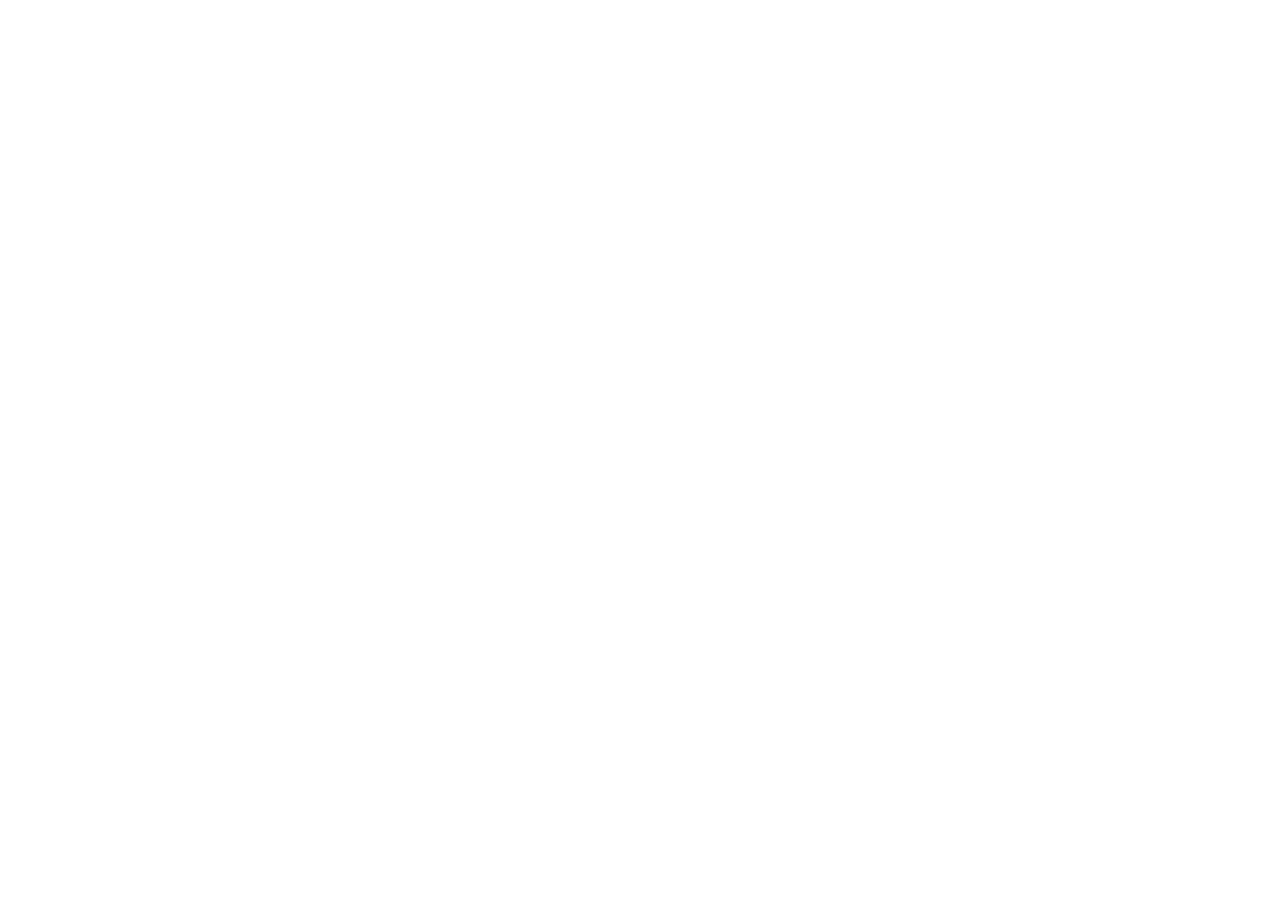
==== home/login.html @ 089e632a "初始化" ====
<!DOCTYPE html>
<html lang="en">

<head>
    <meta charset="UTF-8" />
    <meta name="viewport" content="width=device-width, initial-scale=1.0" />
    <title>大事件-登录/注册</title>
    <!-- 导入 LayUI 的样式 -->
    <link rel="stylesheet" href="/assets/lib/layui/css/layui.css" />
    <!-- 导入自己的样式表 -->
    <link rel="stylesheet" href="/assets/css/login.css" />
</head>

<body>

</body>

</html>
---- assets/lib/layui/css/layui.css ----
/** layui-v2.5.5 MIT License By https://www.layui.com */
 .layui-inline,img{display:inline-block;vertical-align:middle}h1,h2,h3,h4,h5,h6{font-weight:400}.layui-edge,.layui-header,.layui-inline,.layui-main{position:relative}.layui-body,.layui-edge,.layui-elip{overflow:hidden}.layui-btn,.layui-edge,.layui-inline,img{vertical-align:middle}.layui-btn,.layui-disabled,.layui-icon,.layui-unselect{-moz-user-select:none;-webkit-user-select:none;-ms-user-select:none}.layui-elip,.layui-form-checkbox span,.layui-form-pane .layui-form-label{text-overflow:ellipsis;white-space:nowrap}.layui-breadcrumb,.layui-tree-btnGroup{visibility:hidden}blockquote,body,button,dd,div,dl,dt,form,h1,h2,h3,h4,h5,h6,input,li,ol,p,pre,td,textarea,th,ul{margin:0;padding:0;-webkit-tap-highlight-color:rgba(0,0,0,0)}a:active,a:hover{outline:0}img{border:none}li{list-style:none}table{border-collapse:collapse;border-spacing:0}h4,h5,h6{font-size:100%}button,input,optgroup,option,select,textarea{font-family:inherit;font-size:inherit;font-style:inherit;font-weight:inherit;outline:0}pre{white-space:pre-wrap;white-space:-moz-pre-wrap;white-space:-pre-wrap;white-space:-o-pre-wrap;word-wrap:break-word}body{line-height:24px;font:14px Helvetica Neue,Helvetica,PingFang SC,Tahoma,Arial,sans-serif}hr{height:1px;margin:10px 0;border:0;clear:both}a{color:#333;text-decoration:none}a:hover{color:#777}a cite{font-style:normal;*cursor:pointer}.layui-border-box,.layui-border-box *{box-sizing:border-box}.layui-box,.layui-box *{box-sizing:content-box}.layui-clear{clear:both;*zoom:1}.layui-clear:after{content:'\20';clear:both;*zoom:1;display:block;height:0}.layui-inline{*display:inline;*zoom:1}.layui-edge{display:inline-block;width:0;height:0;border-width:6px;border-style:dashed;border-color:transparent}.layui-edge-top{top:-4px;border-bottom-color:#999;border-bottom-style:solid}.layui-edge-right{border-left-color:#999;border-left-style:solid}.layui-edge-bottom{top:2px;border-top-color:#999;border-top-style:solid}.layui-edge-left{border-right-color:#999;border-right-style:solid}.layui-disabled,.layui-disabled:hover{color:#d2d2d2!important;cursor:not-allowed!important}.layui-circle{border-radius:100%}.layui-show{display:block!important}.layui-hide{display:none!important}@font-face{font-family:layui-icon;src:url(../font/iconfont.eot?v=250);src:url(../font/iconfont.eot?v=250#iefix) format('embedded-opentype'),url(../font/iconfont.woff2?v=250) format('woff2'),url(../font/iconfont.woff?v=250) format('woff'),url(../font/iconfont.ttf?v=250) format('truetype'),url(../font/iconfont.svg?v=250#layui-icon) format('svg')}.layui-icon{font-family:layui-icon!important;font-size:16px;font-style:normal;-webkit-font-smoothing:antialiased;-moz-osx-font-smoothing:grayscale}.layui-icon-reply-fill:before{content:"\e611"}.layui-icon-set-fill:before{content:"\e614"}.layui-icon-menu-fill:before{content:"\e60f"}.layui-icon-search:before{content:"\e615"}.layui-icon-share:before{content:"\e641"}.layui-icon-set-sm:before{content:"\e620"}.layui-icon-engine:before{content:"\e628"}.layui-icon-close:before{content:"\1006"}.layui-icon-close-fill:before{content:"\1007"}.layui-icon-chart-screen:before{content:"\e629"}.layui-icon-star:before{content:"\e600"}.layui-icon-circle-dot:before{content:"\e617"}.layui-icon-chat:before{content:"\e606"}.layui-icon-release:before{content:"\e609"}.layui-icon-list:before{content:"\e60a"}.layui-icon-chart:before{content:"\e62c"}.layui-icon-ok-circle:before{content:"\1005"}.layui-icon-layim-theme:before{content:"\e61b"}.layui-icon-table:before{content:"\e62d"}.layui-icon-right:before{content:"\e602"}.layui-icon-left:before{content:"\e603"}.layui-icon-cart-simple:before{content:"\e698"}.layui-icon-face-cry:before{content:"\e69c"}.layui-icon-face-smile:before{content:"\e6af"}.layui-icon-survey:before{content:"\e6b2"}.layui-icon-tree:before{content:"\e62e"}.layui-icon-upload-circle:before{content:"\e62f"}.layui-icon-add-circle:before{content:"\e61f"}.layui-icon-download-circle:before{content:"\e601"}.layui-icon-templeate-1:before{content:"\e630"}.layui-icon-util:before{content:"\e631"}.layui-icon-face-surprised:before{content:"\e664"}.layui-icon-edit:before{content:"\e642"}.layui-icon-speaker:before{content:"\e645"}.layui-icon-down:before{content:"\e61a"}.layui-icon-file:before{content:"\e621"}.layui-icon-layouts:before{content:"\e632"}.layui-icon-rate-half:before{content:"\e6c9"}.layui-icon-add-circle-fine:before{content:"\e608"}.layui-icon-prev-circle:before{content:"\e633"}.layui-icon-read:before{content:"\e705"}.layui-icon-404:before{content:"\e61c"}.layui-icon-carousel:before{content:"\e634"}.layui-icon-help:before{content:"\e607"}.layui-icon-code-circle:before{content:"\e635"}.layui-icon-water:before{content:"\e636"}.layui-icon-username:before{content:"\e66f"}.layui-icon-find-fill:before{content:"\e670"}.layui-icon-about:before{content:"\e60b"}.layui-icon-location:before{content:"\e715"}.layui-icon-up:before{content:"\e619"}.layui-icon-pause:before{content:"\e651"}.layui-icon-date:before{content:"\e637"}.layui-icon-layim-uploadfile:before{content:"\e61d"}.layui-icon-delete:before{content:"\e640"}.layui-icon-play:before{content:"\e652"}.layui-icon-top:before{content:"\e604"}.layui-icon-friends:before{content:"\e612"}.layui-icon-refresh-3:before{content:"\e9aa"}.layui-icon-ok:before{content:"\e605"}.layui-icon-layer:before{content:"\e638"}.layui-icon-face-smile-fine:before{content:"\e60c"}.layui-icon-dollar:before{content:"\e659"}.layui-icon-group:before{content:"\e613"}.layui-icon-layim-download:before{content:"\e61e"}.layui-icon-picture-fine:before{content:"\e60d"}.layui-icon-link:before{content:"\e64c"}.layui-icon-diamond:before{content:"\e735"}.layui-icon-log:before{content:"\e60e"}.layui-icon-rate-solid:before{content:"\e67a"}.layui-icon-fonts-del:before{content:"\e64f"}.layui-icon-unlink:before{content:"\e64d"}.layui-icon-fonts-clear:before{content:"\e639"}.layui-icon-triangle-r:before{content:"\e623"}.layui-icon-circle:before{content:"\e63f"}.layui-icon-radio:before{content:"\e643"}.layui-icon-align-center:before{content:"\e647"}.layui-icon-align-right:before{content:"\e648"}.layui-icon-align-left:before{content:"\e649"}.layui-icon-loading-1:before{content:"\e63e"}.layui-icon-return:before{content:"\e65c"}.layui-icon-fonts-strong:before{content:"\e62b"}.layui-icon-upload:before{content:"\e67c"}.layui-icon-dialogue:before{content:"\e63a"}.layui-icon-video:before{content:"\e6ed"}.layui-icon-headset:before{content:"\e6fc"}.layui-icon-cellphone-fine:before{content:"\e63b"}.layui-icon-add-1:before{content:"\e654"}.layui-icon-face-smile-b:before{content:"\e650"}.layui-icon-fonts-html:before{content:"\e64b"}.layui-icon-form:before{content:"\e63c"}.layui-icon-cart:before{content:"\e657"}.layui-icon-camera-fill:before{content:"\e65d"}.layui-icon-tabs:before{content:"\e62a"}.layui-icon-fonts-code:before{content:"\e64e"}.layui-icon-fire:before{content:"\e756"}.layui-icon-set:before{content:"\e716"}.layui-icon-fonts-u:before{content:"\e646"}.layui-icon-triangle-d:before{content:"\e625"}.layui-icon-tips:before{content:"\e702"}.layui-icon-picture:before{content:"\e64a"}.layui-icon-more-vertical:before{content:"\e671"}.layui-icon-flag:before{content:"\e66c"}.layui-icon-loading:before{content:"\e63d"}.layui-icon-fonts-i:before{content:"\e644"}.layui-icon-refresh-1:before{content:"\e666"}.layui-icon-rmb:before{content:"\e65e"}.layui-icon-home:before{content:"\e68e"}.layui-icon-user:before{content:"\e770"}.layui-icon-notice:before{content:"\e667"}.layui-icon-login-weibo:before{content:"\e675"}.layui-icon-voice:before{content:"\e688"}.layui-icon-upload-drag:before{content:"\e681"}.layui-icon-login-qq:before{content:"\e676"}.layui-icon-snowflake:before{content:"\e6b1"}.layui-icon-file-b:before{content:"\e655"}.layui-icon-template:before{content:"\e663"}.layui-icon-auz:before{content:"\e672"}.layui-icon-console:before{content:"\e665"}.layui-icon-app:before{content:"\e653"}.layui-icon-prev:before{content:"\e65a"}.layui-icon-website:before{content:"\e7ae"}.layui-icon-next:before{content:"\e65b"}.layui-icon-component:before{content:"\e857"}.layui-icon-more:before{content:"\e65f"}.layui-icon-login-wechat:before{content:"\e677"}.layui-icon-shrink-right:before{content:"\e668"}.layui-icon-spread-left:before{content:"\e66b"}.layui-icon-camera:before{content:"\e660"}.layui-icon-note:before{content:"\e66e"}.layui-icon-refresh:before{content:"\e669"}.layui-icon-female:before{content:"\e661"}.layui-icon-male:before{content:"\e662"}.layui-icon-password:before{content:"\e673"}.layui-icon-senior:before{content:"\e674"}.layui-icon-theme:before{content:"\e66a"}.layui-icon-tread:before{content:"\e6c5"}.layui-icon-praise:before{content:"\e6c6"}.layui-icon-star-fill:before{content:"\e658"}.layui-icon-rate:before{content:"\e67b"}.layui-icon-template-1:before{content:"\e656"}.layui-icon-vercode:before{content:"\e679"}.layui-icon-cellphone:before{content:"\e678"}.layui-icon-screen-full:before{content:"\e622"}.layui-icon-screen-restore:before{content:"\e758"}.layui-icon-cols:before{content:"\e610"}.layui-icon-export:before{content:"\e67d"}.layui-icon-print:before{content:"\e66d"}.layui-icon-slider:before{content:"\e714"}.layui-icon-addition:before{content:"\e624"}.layui-icon-subtraction:before{content:"\e67e"}.layui-icon-service:before{content:"\e626"}.layui-icon-transfer:before{content:"\e691"}.layui-main{width:1140px;margin:0 auto}.layui-header{z-index:1000;height:60px}.layui-header a:hover{transition:all .5s;-webkit-transition:all .5s}.layui-side{position:fixed;left:0;top:0;bottom:0;z-index:999;width:200px;overflow-x:hidden}.layui-side-scroll{position:relative;width:220px;height:100%;overflow-x:hidden}.layui-body{position:absolute;left:200px;right:0;top:0;bottom:0;z-index:998;width:auto;overflow-y:auto;box-sizing:border-box}.layui-layout-body{overflow:hidden}.layui-layout-admin .layui-header{background-color:#23262E}.layui-layout-admin .layui-side{top:60px;width:200px;overflow-x:hidden}.layui-layout-admin .layui-body{position:fixed;top:60px;bottom:44px}.layui-layout-admin .layui-main{width:auto;margin:0 15px}.layui-layout-admin .layui-footer{position:fixed;left:200px;right:0;bottom:0;height:44px;line-height:44px;padding:0 15px;background-color:#eee}.layui-layout-admin .layui-logo{position:absolute;left:0;top:0;width:200px;height:100%;line-height:60px;text-align:center;color:#009688;font-size:16px}.layui-layout-admin .layui-header .layui-nav{background:0 0}.layui-layout-left{position:absolute!important;left:200px;top:0}.layui-layout-right{position:absolute!important;right:0;top:0}.layui-container{position:relative;margin:0 auto;padding:0 15px;box-sizing:border-box}.layui-fluid{position:relative;margin:0 auto;padding:0 15px}.layui-row:after,.layui-row:before{content:'';display:block;clear:both}.layui-col-lg1,.layui-col-lg10,.layui-col-lg11,.layui-col-lg12,.layui-col-lg2,.layui-col-lg3,.layui-col-lg4,.layui-col-lg5,.layui-col-lg6,.layui-col-lg7,.layui-col-lg8,.layui-col-lg9,.layui-col-md1,.layui-col-md10,.layui-col-md11,.layui-col-md12,.layui-col-md2,.layui-col-md3,.layui-col-md4,.layui-col-md5,.layui-col-md6,.layui-col-md7,.layui-col-md8,.layui-col-md9,.layui-col-sm1,.layui-col-sm10,.layui-col-sm11,.layui-col-sm12,.layui-col-sm2,.layui-col-sm3,.layui-col-sm4,.layui-col-sm5,.layui-col-sm6,.layui-col-sm7,.layui-col-sm8,.layui-col-sm9,.layui-col-xs1,.layui-col-xs10,.layui-col-xs11,.layui-col-xs12,.layui-col-xs2,.layui-col-xs3,.layui-col-xs4,.layui-col-xs5,.layui-col-xs6,.layui-col-xs7,.layui-col-xs8,.layui-col-xs9{position:relative;display:block;box-sizing:border-box}.layui-col-xs1,.layui-col-xs10,.layui-col-xs11,.layui-col-xs12,.layui-col-xs2,.layui-col-xs3,.layui-col-xs4,.layui-col-xs5,.layui-col-xs6,.layui-col-xs7,.layui-col-xs8,.layui-col-xs9{float:left}.layui-col-xs1{width:8.33333333%}.layui-col-xs2{width:16.66666667%}.layui-col-xs3{width:25%}.layui-col-xs4{width:33.33333333%}.layui-col-xs5{width:41.66666667%}.layui-col-xs6{width:50%}.layui-col-xs7{width:58.33333333%}.layui-col-xs8{width:66.66666667%}.layui-col-xs9{width:75%}.layui-col-xs10{width:83.33333333%}.layui-col-xs11{width:91.66666667%}.layui-col-xs12{width:100%}.layui-col-xs-offset1{margin-left:8.33333333%}.layui-col-xs-offset2{margin-left:16.66666667%}.layui-col-xs-offset3{margin-left:25%}.layui-col-xs-offset4{margin-left:33.33333333%}.layui-col-xs-offset5{margin-left:41.66666667%}.layui-col-xs-offset6{margin-left:50%}.layui-col-xs-offset7{margin-left:58.33333333%}.layui-col-xs-offset8{margin-left:66.66666667%}.layui-col-xs-offset9{margin-left:75%}.layui-col-xs-offset10{margin-left:83.33333333%}.layui-col-xs-offset11{margin-left:91.66666667%}.layui-col-xs-offset12{margin-left:100%}@media screen and (max-width:768px){.layui-hide-xs{display:none!important}.layui-show-xs-block{display:block!important}.layui-show-xs-inline{display:inline!important}.layui-show-xs-inline-block{display:inline-block!important}}@media screen and (min-width:768px){.layui-container{width:750px}.layui-hide-sm{display:none!important}.layui-show-sm-block{display:block!important}.layui-show-sm-inline{display:inline!important}.layui-show-sm-inline-block{display:inline-block!important}.layui-col-sm1,.layui-col-sm10,.layui-col-sm11,.layui-col-sm12,.layui-col-sm2,.layui-col-sm3,.layui-col-sm4,.layui-col-sm5,.layui-col-sm6,.layui-col-sm7,.layui-col-sm8,.layui-col-sm9{float:left}.layui-col-sm1{width:8.33333333%}.layui-col-sm2{width:16.66666667%}.layui-col-sm3{width:25%}.layui-col-sm4{width:33.33333333%}.layui-col-sm5{width:41.66666667%}.layui-col-sm6{width:50%}.layui-col-sm7{width:58.33333333%}.layui-col-sm8{width:66.66666667%}.layui-col-sm9{width:75%}.layui-col-sm10{width:83.33333333%}.layui-col-sm11{width:91.66666667%}.layui-col-sm12{width:100%}.layui-col-sm-offset1{margin-left:8.33333333%}.layui-col-sm-offset2{margin-left:16.66666667%}.layui-col-sm-offset3{margin-left:25%}.layui-col-sm-offset4{margin-left:33.33333333%}.layui-col-sm-offset5{margin-left:41.66666667%}.layui-col-sm-offset6{margin-left:50%}.layui-col-sm-offset7{margin-left:58.33333333%}.layui-col-sm-offset8{margin-left:66.66666667%}.layui-col-sm-offset9{margin-left:75%}.layui-col-sm-offset10{margin-left:83.33333333%}.layui-col-sm-offset11{margin-left:91.66666667%}.layui-col-sm-offset12{margin-left:100%}}@media screen and (min-width:992px){.layui-container{width:970px}.layui-hide-md{display:none!important}.layui-show-md-block{display:block!important}.layui-show-md-inline{display:inline!important}.layui-show-md-inline-block{display:inline-block!important}.layui-col-md1,.layui-col-md10,.layui-col-md11,.layui-col-md12,.layui-col-md2,.layui-col-md3,.layui-col-md4,.layui-col-md5,.layui-col-md6,.layui-col-md7,.layui-col-md8,.layui-col-md9{float:left}.layui-col-md1{width:8.33333333%}.layui-col-md2{width:16.66666667%}.layui-col-md3{width:25%}.layui-col-md4{width:33.33333333%}.layui-col-md5{width:41.66666667%}.layui-col-md6{width:50%}.layui-col-md7{width:58.33333333%}.layui-col-md8{width:66.66666667%}.layui-col-md9{width:75%}.layui-col-md10{width:83.33333333%}.layui-col-md11{width:91.66666667%}.layui-col-md12{width:100%}.layui-col-md-offset1{margin-left:8.33333333%}.layui-col-md-offset2{margin-left:16.66666667%}.layui-col-md-offset3{margin-left:25%}.layui-col-md-offset4{margin-left:33.33333333%}.layui-col-md-offset5{margin-left:41.66666667%}.layui-col-md-offset6{margin-left:50%}.layui-col-md-offset7{margin-left:58.33333333%}.layui-col-md-offset8{margin-left:66.66666667%}.layui-col-md-offset9{margin-left:75%}.layui-col-md-offset10{margin-left:83.33333333%}.layui-col-md-offset11{margin-left:91.66666667%}.layui-col-md-offset12{margin-left:100%}}@media screen and (min-width:1200px){.layui-container{width:1170px}.layui-hide-lg{display:none!important}.layui-show-lg-block{display:block!important}.layui-show-lg-inline{display:inline!important}.layui-show-lg-inline-block{display:inline-block!important}.layui-col-lg1,.layui-col-lg10,.layui-col-lg11,.layui-col-lg12,.layui-col-lg2,.layui-col-lg3,.layui-col-lg4,.layui-col-lg5,.layui-col-lg6,.layui-col-lg7,.layui-col-lg8,.layui-col-lg9{float:left}.layui-col-lg1{width:8.33333333%}.layui-col-lg2{width:16.66666667%}.layui-col-lg3{width:25%}.layui-col-lg4{width:33.33333333%}.layui-col-lg5{width:41.66666667%}.layui-col-lg6{width:50%}.layui-col-lg7{width:58.33333333%}.layui-col-lg8{width:66.66666667%}.layui-col-lg9{width:75%}.layui-col-lg10{width:83.33333333%}.layui-col-lg11{width:91.66666667%}.layui-col-lg12{width:100%}.layui-col-lg-offset1{margin-left:8.33333333%}.layui-col-lg-offset2{margin-left:16.66666667%}.layui-col-lg-offset3{margin-left:25%}.layui-col-lg-offset4{margin-left:33.33333333%}.layui-col-lg-offset5{margin-left:41.66666667%}.layui-col-lg-offset6{margin-left:50%}.layui-col-lg-offset7{margin-left:58.33333333%}.layui-col-lg-offset8{margin-left:66.66666667%}.layui-col-lg-offset9{margin-left:75%}.layui-col-lg-offset10{margin-left:83.33333333%}.layui-col-lg-offset11{margin-left:91.66666667%}.layui-col-lg-offset12{margin-left:100%}}.layui-col-space1{margin:-.5px}.layui-col-space1>*{padding:.5px}.layui-col-space3{margin:-1.5px}.layui-col-space3>*{padding:1.5px}.layui-col-space5{margin:-2.5px}.layui-col-space5>*{padding:2.5px}.layui-col-space8{margin:-3.5px}.layui-col-space8>*{padding:3.5px}.layui-col-space10{margin:-5px}.layui-col-space10>*{padding:5px}.layui-col-space12{margin:-6px}.layui-col-space12>*{padding:6px}.layui-col-space15{margin:-7.5px}.layui-col-space15>*{padding:7.5px}.layui-col-space18{margin:-9px}.layui-col-space18>*{padding:9px}.layui-col-space20{margin:-10px}.layui-col-space20>*{padding:10px}.layui-col-space22{margin:-11px}.layui-col-space22>*{padding:11px}.layui-col-space25{margin:-12.5px}.layui-col-space25>*{padding:12.5px}.layui-col-space30{margin:-15px}.layui-col-space30>*{padding:15px}.layui-btn,.layui-input,.layui-select,.layui-textarea,.layui-upload-button{outline:0;-webkit-appearance:none;transition:all .3s;-webkit-transition:all .3s;box-sizing:border-box}.layui-elem-quote{margin-bottom:10px;padding:15px;line-height:22px;border-left:5px solid #009688;border-radius:0 2px 2px 0;background-color:#f2f2f2}.layui-quote-nm{border-style:solid;border-width:1px 1px 1px 5px;background:0 0}.layui-elem-field{margin-bottom:10px;padding:0;border-width:1px;border-style:solid}.layui-elem-field legend{margin-left:20px;padding:0 10px;font-size:20px;font-weight:300}.layui-field-title{margin:10px 0 20px;border-width:1px 0 0}.layui-field-box{padding:10px 15px}.layui-field-title .layui-field-box{padding:10px 0}.layui-progress{position:relative;height:6px;border-radius:20px;background-color:#e2e2e2}.layui-progress-bar{position:absolute;left:0;top:0;width:0;max-width:100%;height:6px;border-radius:20px;text-align:right;background-color:#5FB878;transition:all .3s;-webkit-transition:all .3s}.layui-progress-big,.layui-progress-big .layui-progress-bar{height:18px;line-height:18px}.layui-progress-text{position:relative;top:-20px;line-height:18px;font-size:12px;color:#666}.layui-progress-big .layui-progress-text{position:static;padding:0 10px;color:#fff}.layui-collapse{border-width:1px;border-style:solid;border-radius:2px}.layui-colla-content,.layui-colla-item{border-top-width:1px;border-top-style:solid}.layui-colla-item:first-child{border-top:none}.layui-colla-title{position:relative;height:42px;line-height:42px;padding:0 15px 0 35px;color:#333;background-color:#f2f2f2;cursor:pointer;font-size:14px;overflow:hidden}.layui-colla-content{display:none;padding:10px 15px;line-height:22px;color:#666}.layui-colla-icon{position:absolute;left:15px;top:0;font-size:14px}.layui-card{margin-bottom:15px;border-radius:2px;background-color:#fff;box-shadow:0 1px 2px 0 rgba(0,0,0,.05)}.layui-card:last-child{margin-bottom:0}.layui-card-header{position:relative;height:42px;line-height:42px;padding:0 15px;border-bottom:1px solid #f6f6f6;color:#333;border-radius:2px 2px 0 0;font-size:14px}.layui-bg-black,.layui-bg-blue,.layui-bg-cyan,.layui-bg-green,.layui-bg-orange,.layui-bg-red{color:#fff!important}.layui-card-body{position:relative;padding:10px 15px;line-height:24px}.layui-card-body[pad15]{padding:15px}.layui-card-body[pad20]{padding:20px}.layui-card-body .layui-table{margin:5px 0}.layui-card .layui-tab{margin:0}.layui-panel-window{position:relative;padding:15px;border-radius:0;border-top:5px solid #E6E6E6;background-color:#fff}.layui-auxiliar-moving{position:fixed;left:0;right:0;top:0;bottom:0;width:100%;height:100%;background:0 0;z-index:9999999999}.layui-form-label,.layui-form-mid,.layui-form-select,.layui-input-block,.layui-input-inline,.layui-textarea{position:relative}.layui-bg-red{background-color:#FF5722!important}.layui-bg-orange{background-color:#FFB800!important}.layui-bg-green{background-color:#009688!important}.layui-bg-cyan{background-color:#2F4056!important}.layui-bg-blue{background-color:#1E9FFF!important}.layui-bg-black{background-color:#393D49!important}.layui-bg-gray{background-color:#eee!important;color:#666!important}.layui-badge-rim,.layui-colla-content,.layui-colla-item,.layui-collapse,.layui-elem-field,.layui-form-pane .layui-form-item[pane],.layui-form-pane .layui-form-label,.layui-input,.layui-layedit,.layui-layedit-tool,.layui-quote-nm,.layui-select,.layui-tab-bar,.layui-tab-card,.layui-tab-title,.layui-tab-title .layui-this:after,.layui-textarea{border-color:#e6e6e6}.layui-timeline-item:before,hr{background-color:#e6e6e6}.layui-text{line-height:22px;font-size:14px;color:#666}.layui-text h1,.layui-text h2,.layui-text h3{font-weight:500;color:#333}.layui-text h1{font-size:30px}.layui-text h2{font-size:24px}.layui-text h3{font-size:18px}.layui-text a:not(.layui-btn){color:#01AAED}.layui-text a:not(.layui-btn):hover{text-decoration:underline}.layui-text ul{padding:5px 0 5px 15px}.layui-text ul li{margin-top:5px;list-style-type:disc}.layui-text em,.layui-word-aux{color:#999!important;padding:0 5px!important}.layui-btn{display:inline-block;height:38px;line-height:38px;padding:0 18px;background-color:#009688;color:#fff;white-space:nowrap;text-align:center;font-size:14px;border:none;border-radius:2px;cursor:pointer}.layui-btn:hover{opacity:.8;filter:alpha(opacity=80);color:#fff}.layui-btn:active{opacity:1;filter:alpha(opacity=100)}.layui-btn+.layui-btn{margin-left:10px}.layui-btn-container{font-size:0}.layui-btn-container .layui-btn{margin-right:10px;margin-bottom:10px}.layui-btn-container .layui-btn+.layui-btn{margin-left:0}.layui-table .layui-btn-container .layui-btn{margin-bottom:9px}.layui-btn-radius{border-radius:100px}.layui-btn .layui-icon{margin-right:3px;font-size:18px;vertical-align:bottom;vertical-align:middle\9}.layui-btn-primary{border:1px solid #C9C9C9;background-color:#fff;color:#555}.layui-btn-primary:hover{border-color:#009688;color:#333}.layui-btn-normal{background-color:#1E9FFF}.layui-btn-warm{background-color:#FFB800}.layui-btn-danger{background-color:#FF5722}.layui-btn-checked{background-color:#5FB878}.layui-btn-disabled,.layui-btn-disabled:active,.layui-btn-disabled:hover{border:1px solid #e6e6e6;background-color:#FBFBFB;color:#C9C9C9;cursor:not-allowed;opacity:1}.layui-btn-lg{height:44px;line-height:44px;padding:0 25px;font-size:16px}.layui-btn-sm{height:30px;line-height:30px;padding:0 10px;font-size:12px}.layui-btn-sm i{font-size:16px!important}.layui-btn-xs{height:22px;line-height:22px;padding:0 5px;font-size:12px}.layui-btn-xs i{font-size:14px!important}.layui-btn-group{display:inline-block;vertical-align:middle;font-size:0}.layui-btn-group .layui-btn{margin-left:0!important;margin-right:0!important;border-left:1px solid rgba(255,255,255,.5);border-radius:0}.layui-btn-group .layui-btn-primary{border-left:none}.layui-btn-group .layui-btn-primary:hover{border-color:#C9C9C9;color:#009688}.layui-btn-group .layui-btn:first-child{border-left:none;border-radius:2px 0 0 2px}.layui-btn-group .layui-btn-primary:first-child{border-left:1px solid #c9c9c9}.layui-btn-group .layui-btn:last-child{border-radius:0 2px 2px 0}.layui-btn-group .layui-btn+.layui-btn{margin-left:0}.layui-btn-group+.layui-btn-group{margin-left:10px}.layui-btn-fluid{width:100%}.layui-input,.layui-select,.layui-textarea{height:38px;line-height:1.3;line-height:38px\9;border-width:1px;border-style:solid;background-color:#fff;border-radius:2px}.layui-input::-webkit-input-placeholder,.layui-select::-webkit-input-placeholder,.layui-textarea::-webkit-input-placeholder{line-height:1.3}.layui-input,.layui-textarea{display:block;width:100%;padding-left:10px}.layui-input:hover,.layui-textarea:hover{border-color:#D2D2D2!important}.layui-input:focus,.layui-textarea:focus{border-color:#C9C9C9!important}.layui-textarea{min-height:100px;height:auto;line-height:20px;padding:6px 10px;resize:vertical}.layui-select{padding:0 10px}.layui-form input[type=checkbox],.layui-form input[type=radio],.layui-form select{display:none}.layui-form [lay-ignore]{display:initial}.layui-form-item{margin-bottom:15px;clear:both;*zoom:1}.layui-form-item:after{content:'\20';clear:both;*zoom:1;display:block;height:0}.layui-form-label{float:left;display:block;padding:9px 15px;width:80px;font-weight:400;line-height:20px;text-align:right}.layui-form-label-col{display:block;float:none;padding:9px 0;line-height:20px;text-align:left}.layui-form-item .layui-inline{margin-bottom:5px;margin-right:10px}.layui-input-block{margin-left:110px;min-height:36px}.layui-input-inline{display:inline-block;vertical-align:middle}.layui-form-item .layui-input-inline{float:left;width:190px;margin-right:10px}.layui-form-text .layui-input-inline{width:auto}.layui-form-mid{float:left;display:block;padding:9px 0!important;line-height:20px;margin-right:10px}.layui-form-danger+.layui-form-select .layui-input,.layui-form-danger:focus{border-color:#FF5722!important}.layui-form-select .layui-input{padding-right:30px;cursor:pointer}.layui-form-select .layui-edge{position:absolute;right:10px;top:50%;margin-top:-3px;cursor:pointer;border-width:6px;border-top-color:#c2c2c2;border-top-style:solid;transition:all .3s;-webkit-transition:all .3s}.layui-form-select dl{display:none;position:absolute;left:0;top:42px;padding:5px 0;z-index:899;min-width:100%;border:1px solid #d2d2d2;max-height:300px;overflow-y:auto;background-color:#fff;border-radius:2px;box-shadow:0 2px 4px rgba(0,0,0,.12);box-sizing:border-box}.layui-form-select dl dd,.layui-form-select dl dt{padding:0 10px;line-height:36px;white-space:nowrap;overflow:hidden;text-overflow:ellipsis}.layui-form-select dl dt{font-size:12px;color:#999}.layui-form-select dl dd{cursor:pointer}.layui-form-select dl dd:hover{background-color:#f2f2f2;-webkit-transition:.5s all;transition:.5s all}.layui-form-select .layui-select-group dd{padding-left:20px}.layui-form-select dl dd.layui-select-tips{padding-left:10px!important;color:#999}.layui-form-select dl dd.layui-this{background-color:#5FB878;color:#fff}.layui-form-checkbox,.layui-form-select dl dd.layui-disabled{background-color:#fff}.layui-form-selected dl{display:block}.layui-form-checkbox,.layui-form-checkbox *,.layui-form-switch{display:inline-block;vertical-align:middle}.layui-form-selected .layui-edge{margin-top:-9px;-webkit-transform:rotate(180deg);transform:rotate(180deg);margin-top:-3px\9}:root .layui-form-selected .layui-edge{margin-top:-9px\0/IE9}.layui-form-selectup dl{top:auto;bottom:42px}.layui-select-none{margin:5px 0;text-align:center;color:#999}.layui-select-disabled .layui-disabled{border-color:#eee!important}.layui-select-disabled .layui-edge{border-top-color:#d2d2d2}.layui-form-checkbox{position:relative;height:30px;line-height:30px;margin-right:10px;padding-right:30px;cursor:pointer;font-size:0;-webkit-transition:.1s linear;transition:.1s linear;box-sizing:border-box}.layui-form-checkbox span{padding:0 10px;height:100%;font-size:14px;border-radius:2px 0 0 2px;background-color:#d2d2d2;color:#fff;overflow:hidden}.layui-form-checkbox:hover span{background-color:#c2c2c2}.layui-form-checkbox i{position:absolute;right:0;top:0;width:30px;height:28px;border:1px solid #d2d2d2;border-left:none;border-radius:0 2px 2px 0;color:#fff;font-size:20px;text-align:center}.layui-form-checkbox:hover i{border-color:#c2c2c2;color:#c2c2c2}.layui-form-checked,.layui-form-checked:hover{border-color:#5FB878}.layui-form-checked span,.layui-form-checked:hover span{background-color:#5FB878}.layui-form-checked i,.layui-form-checked:hover i{color:#5FB878}.layui-form-item .layui-form-checkbox{margin-top:4px}.layui-form-checkbox[lay-skin=primary]{height:auto!important;line-height:normal!important;min-width:18px;min-height:18px;border:none!important;margin-right:0;padding-left:28px;padding-right:0;background:0 0}.layui-form-checkbox[lay-skin=primary] span{padding-left:0;padding-right:15px;line-height:18px;background:0 0;color:#666}.layui-form-checkbox[lay-skin=primary] i{right:auto;left:0;width:16px;height:16px;line-height:16px;border:1px solid #d2d2d2;font-size:12px;border-radius:2px;background-color:#fff;-webkit-transition:.1s linear;transition:.1s linear}.layui-form-checkbox[lay-skin=primary]:hover i{border-color:#5FB878;color:#fff}.layui-form-checked[lay-skin=primary] i{border-color:#5FB878!important;background-color:#5FB878;color:#fff}.layui-checkbox-disbaled[lay-skin=primary] span{background:0 0!important;color:#c2c2c2}.layui-checkbox-disbaled[lay-skin=primary]:hover i{border-color:#d2d2d2}.layui-form-item .layui-form-checkbox[lay-skin=primary]{margin-top:10px}.layui-form-switch{position:relative;height:22px;line-height:22px;min-width:35px;padding:0 5px;margin-top:8px;border:1px solid #d2d2d2;border-radius:20px;cursor:pointer;background-color:#fff;-webkit-transition:.1s linear;transition:.1s linear}.layui-form-switch i{position:absolute;left:5px;top:3px;width:16px;height:16px;border-radius:20px;background-color:#d2d2d2;-webkit-transition:.1s linear;transition:.1s linear}.layui-form-switch em{position:relative;top:0;width:25px;margin-left:21px;padding:0!important;text-align:center!important;color:#999!important;font-style:normal!important;font-size:12px}.layui-form-onswitch{border-color:#5FB878;background-color:#5FB878}.layui-checkbox-disbaled,.layui-checkbox-disbaled i{border-color:#e2e2e2!important}.layui-form-onswitch i{left:100%;margin-left:-21px;background-color:#fff}.layui-form-onswitch em{margin-left:5px;margin-right:21px;color:#fff!important}.layui-checkbox-disbaled span{background-color:#e2e2e2!important}.layui-checkbox-disbaled:hover i{color:#fff!important}[lay-radio]{display:none}.layui-form-radio,.layui-form-radio *{display:inline-block;vertical-align:middle}.layui-form-radio{line-height:28px;margin:6px 10px 0 0;padding-right:10px;cursor:pointer;font-size:0}.layui-form-radio *{font-size:14px}.layui-form-radio>i{margin-right:8px;font-size:22px;color:#c2c2c2}.layui-form-radio>i:hover,.layui-form-radioed>i{color:#5FB878}.layui-radio-disbaled>i{color:#e2e2e2!important}.layui-form-pane .layui-form-label{width:110px;padding:8px 15px;height:38px;line-height:20px;border-width:1px;border-style:solid;border-radius:2px 0 0 2px;text-align:center;background-color:#FBFBFB;overflow:hidden;box-sizing:border-box}.layui-form-pane .layui-input-inline{margin-left:-1px}.layui-form-pane .layui-input-block{margin-left:110px;left:-1px}.layui-form-pane .layui-input{border-radius:0 2px 2px 0}.layui-form-pane .layui-form-text .layui-form-label{float:none;width:100%;border-radius:2px;box-sizing:border-box;text-align:left}.layui-form-pane .layui-form-text .layui-input-inline{display:block;margin:0;top:-1px;clear:both}.layui-form-pane .layui-form-text .layui-input-block{margin:0;left:0;top:-1px}.layui-form-pane .layui-form-text .layui-textarea{min-height:100px;border-radius:0 0 2px 2px}.layui-form-pane .layui-form-checkbox{margin:4px 0 4px 10px}.layui-form-pane .layui-form-radio,.layui-form-pane .layui-form-switch{margin-top:6px;margin-left:10px}.layui-form-pane .layui-form-item[pane]{position:relative;border-width:1px;border-style:solid}.layui-form-pane .layui-form-item[pane] .layui-form-label{position:absolute;left:0;top:0;height:100%;border-width:0 1px 0 0}.layui-form-pane .layui-form-item[pane] .layui-input-inline{margin-left:110px}@media screen and (max-width:450px){.layui-form-item .layui-form-label{text-overflow:ellipsis;overflow:hidden;white-space:nowrap}.layui-form-item .layui-inline{display:block;margin-right:0;margin-bottom:20px;clear:both}.layui-form-item .layui-inline:after{content:'\20';clear:both;display:block;height:0}.layui-form-item .layui-input-inline{display:block;float:none;left:-3px;width:auto;margin:0 0 10px 112px}.layui-form-item .layui-input-inline+.layui-form-mid{margin-left:110px;top:-5px;padding:0}.layui-form-item .layui-form-checkbox{margin-right:5px;margin-bottom:5px}}.layui-layedit{border-width:1px;border-style:solid;border-radius:2px}.layui-layedit-tool{padding:3px 5px;border-bottom-width:1px;border-bottom-style:solid;font-size:0}.layedit-tool-fixed{position:fixed;top:0;border-top:1px solid #e2e2e2}.layui-layedit-tool .layedit-tool-mid,.layui-layedit-tool .layui-icon{display:inline-block;vertical-align:middle;text-align:center;font-size:14px}.layui-layedit-tool .layui-icon{position:relative;width:32px;height:30px;line-height:30px;margin:3px 5px;color:#777;cursor:pointer;border-radius:2px}.layui-layedit-tool .layui-icon:hover{color:#393D49}.layui-layedit-tool .layui-icon:active{color:#000}.layui-layedit-tool .layedit-tool-active{background-color:#e2e2e2;color:#000}.layui-layedit-tool .layui-disabled,.layui-layedit-tool .layui-disabled:hover{color:#d2d2d2;cursor:not-allowed}.layui-layedit-tool .layedit-tool-mid{width:1px;height:18px;margin:0 10px;background-color:#d2d2d2}.layedit-tool-html{width:50px!important;font-size:30px!important}.layedit-tool-b,.layedit-tool-code,.layedit-tool-help{font-size:16px!important}.layedit-tool-d,.layedit-tool-face,.layedit-tool-image,.layedit-tool-unlink{font-size:18px!important}.layedit-tool-image input{position:absolute;font-size:0;left:0;top:0;width:100%;height:100%;opacity:.01;filter:Alpha(opacity=1);cursor:pointer}.layui-layedit-iframe iframe{display:block;width:100%}#LAY_layedit_code{overflow:hidden}.layui-laypage{display:inline-block;*display:inline;*zoom:1;vertical-align:middle;margin:10px 0;font-size:0}.layui-laypage>a:first-child,.layui-laypage>a:first-child em{border-radius:2px 0 0 2px}.layui-laypage>a:last-child,.layui-laypage>a:last-child em{border-radius:0 2px 2px 0}.layui-laypage>:first-child{margin-left:0!important}.layui-laypage>:last-child{margin-right:0!important}.layui-laypage a,.layui-laypage button,.layui-laypage input,.layui-laypage select,.layui-laypage span{border:1px solid #e2e2e2}.layui-laypage a,.layui-laypage span{display:inline-block;*display:inline;*zoom:1;vertical-align:middle;padding:0 15px;height:28px;line-height:28px;margin:0 -1px 5px 0;background-color:#fff;color:#333;font-size:12px}.layui-flow-more a *,.layui-laypage input,.layui-table-view select[lay-ignore]{display:inline-block}.layui-laypage a:hover{color:#009688}.layui-laypage em{font-style:normal}.layui-laypage .layui-laypage-spr{color:#999;font-weight:700}.layui-laypage a{text-decoration:none}.layui-laypage .layui-laypage-curr{position:relative}.layui-laypage .layui-laypage-curr em{position:relative;color:#fff}.layui-laypage .layui-laypage-curr .layui-laypage-em{position:absolute;left:-1px;top:-1px;padding:1px;width:100%;height:100%;background-color:#009688}.layui-laypage-em{border-radius:2px}.layui-laypage-next em,.layui-laypage-prev em{font-family:Sim sun;font-size:16px}.layui-laypage .layui-laypage-count,.layui-laypage .layui-laypage-limits,.layui-laypage .layui-laypage-refresh,.layui-laypage .layui-laypage-skip{margin-left:10px;margin-right:10px;padding:0;border:none}.layui-laypage .layui-laypage-limits,.layui-laypage .layui-laypage-refresh{vertical-align:top}.layui-laypage .layui-laypage-refresh i{font-size:18px;cursor:pointer}.layui-laypage select{height:22px;padding:3px;border-radius:2px;cursor:pointer}.layui-laypage .layui-laypage-skip{height:30px;line-height:30px;color:#999}.layui-laypage button,.layui-laypage input{height:30px;line-height:30px;border-radius:2px;vertical-align:top;background-color:#fff;box-sizing:border-box}.layui-laypage input{width:40px;margin:0 10px;padding:0 3px;text-align:center}.layui-laypage input:focus,.layui-laypage select:focus{border-color:#009688!important}.layui-laypage button{margin-left:10px;padding:0 10px;cursor:pointer}.layui-table,.layui-table-view{margin:10px 0}.layui-flow-more{margin:10px 0;text-align:center;color:#999;font-size:14px}.layui-flow-more a{height:32px;line-height:32px}.layui-flow-more a *{vertical-align:top}.layui-flow-more a cite{padding:0 20px;border-radius:3px;background-color:#eee;color:#333;font-style:normal}.layui-flow-more a cite:hover{opacity:.8}.layui-flow-more a i{font-size:30px;color:#737383}.layui-table{width:100%;background-color:#fff;color:#666}.layui-table tr{transition:all .3s;-webkit-transition:all .3s}.layui-table th{text-align:left;font-weight:400}.layui-table tbody tr:hover,.layui-table thead tr,.layui-table-click,.layui-table-header,.layui-table-hover,.layui-table-mend,.layui-table-patch,.layui-table-tool,.layui-table-total,.layui-table-total tr,.layui-table[lay-even] tr:nth-child(even){background-color:#f2f2f2}.layui-table td,.layui-table th,.layui-table-col-set,.layui-table-fixed-r,.layui-table-grid-down,.layui-table-header,.layui-table-page,.layui-table-tips-main,.layui-table-tool,.layui-table-total,.layui-table-view,.layui-table[lay-skin=line],.layui-table[lay-skin=row]{border-width:1px;border-style:solid;border-color:#e6e6e6}.layui-table td,.layui-table th{position:relative;padding:9px 15px;min-height:20px;line-height:20px;font-size:14px}.layui-table[lay-skin=line] td,.layui-table[lay-skin=line] th{border-width:0 0 1px}.layui-table[lay-skin=row] td,.layui-table[lay-skin=row] th{border-width:0 1px 0 0}.layui-table[lay-skin=nob] td,.layui-table[lay-skin=nob] th{border:none}.layui-table img{max-width:100px}.layui-table[lay-size=lg] td,.layui-table[lay-size=lg] th{padding:15px 30px}.layui-table-view .layui-table[lay-size=lg] .layui-table-cell{height:40px;line-height:40px}.layui-table[lay-size=sm] td,.layui-table[lay-size=sm] th{font-size:12px;padding:5px 10px}.layui-table-view .layui-table[lay-size=sm] .layui-table-cell{height:20px;line-height:20px}.layui-table[lay-data]{display:none}.layui-table-box{position:relative;overflow:hidden}.layui-table-view .layui-table{position:relative;width:auto;margin:0}.layui-table-view .layui-table[lay-skin=line]{border-width:0 1px 0 0}.layui-table-view .layui-table[lay-skin=row]{border-width:0 0 1px}.layui-table-view .layui-table td,.layui-table-view .layui-table th{padding:5px 0;border-top:none;border-left:none}.layui-table-view .layui-table th.layui-unselect .layui-table-cell span{cursor:pointer}.layui-table-view .layui-table td{cursor:default}.layui-table-view .layui-table td[data-edit=text]{cursor:text}.layui-table-view .layui-form-checkbox[lay-skin=primary] i{width:18px;height:18px}.layui-table-view .layui-form-radio{line-height:0;padding:0}.layui-table-view .layui-form-radio>i{margin:0;font-size:20px}.layui-table-init{position:absolute;left:0;top:0;width:100%;height:100%;text-align:center;z-index:110}.layui-table-init .layui-icon{position:absolute;left:50%;top:50%;margin:-15px 0 0 -15px;font-size:30px;color:#c2c2c2}.layui-table-header{border-width:0 0 1px;overflow:hidden}.layui-table-header .layui-table{margin-bottom:-1px}.layui-table-tool .layui-inline[lay-event]{position:relative;width:26px;height:26px;padding:5px;line-height:16px;margin-right:10px;text-align:center;color:#333;border:1px solid #ccc;cursor:pointer;-webkit-transition:.5s all;transition:.5s all}.layui-table-tool .layui-inline[lay-event]:hover{border:1px solid #999}.layui-table-tool-temp{padding-right:120px}.layui-table-tool-self{position:absolute;right:17px;top:10px}.layui-table-tool .layui-table-tool-self .layui-inline[lay-event]{margin:0 0 0 10px}.layui-table-tool-panel{position:absolute;top:29px;left:-1px;padding:5px 0;min-width:150px;min-height:40px;border:1px solid #d2d2d2;text-align:left;overflow-y:auto;background-color:#fff;box-shadow:0 2px 4px rgba(0,0,0,.12)}.layui-table-cell,.layui-table-tool-panel li{overflow:hidden;text-overflow:ellipsis;white-space:nowrap}.layui-table-tool-panel li{padding:0 10px;line-height:30px;-webkit-transition:.5s all;transition:.5s all}.layui-table-tool-panel li .layui-form-checkbox[lay-skin=primary]{width:100%;padding-left:28px}.layui-table-tool-panel li:hover{background-color:#f2f2f2}.layui-table-tool-panel li .layui-form-checkbox[lay-skin=primary] i{position:absolute;left:0;top:0}.layui-table-tool-panel li .layui-form-checkbox[lay-skin=primary] span{padding:0}.layui-table-tool .layui-table-tool-self .layui-table-tool-panel{left:auto;right:-1px}.layui-table-col-set{position:absolute;right:0;top:0;width:20px;height:100%;border-width:0 0 0 1px;background-color:#fff}.layui-table-sort{width:10px;height:20px;margin-left:5px;cursor:pointer!important}.layui-table-sort .layui-edge{position:absolute;left:5px;border-width:5px}.layui-table-sort .layui-table-sort-asc{top:3px;border-top:none;border-bottom-style:solid;border-bottom-color:#b2b2b2}.layui-table-sort .layui-table-sort-asc:hover{border-bottom-color:#666}.layui-table-sort .layui-table-sort-desc{bottom:5px;border-bottom:none;border-top-style:solid;border-top-color:#b2b2b2}.layui-table-sort .layui-table-sort-desc:hover{border-top-color:#666}.layui-table-sort[lay-sort=asc] .layui-table-sort-asc{border-bottom-color:#000}.layui-table-sort[lay-sort=desc] .layui-table-sort-desc{border-top-color:#000}.layui-table-cell{height:28px;line-height:28px;padding:0 15px;position:relative;box-sizing:border-box}.layui-table-cell .layui-form-checkbox[lay-skin=primary]{top:-1px;padding:0}.layui-table-cell .layui-table-link{color:#01AAED}.laytable-cell-checkbox,.laytable-cell-numbers,.laytable-cell-radio,.laytable-cell-space{padding:0;text-align:center}.layui-table-body{position:relative;overflow:auto;margin-right:-1px;margin-bottom:-1px}.layui-table-body .layui-none{line-height:26px;padding:15px;text-align:center;color:#999}.layui-table-fixed{position:absolute;left:0;top:0;z-index:101}.layui-table-fixed .layui-table-body{overflow:hidden}.layui-table-fixed-l{box-shadow:0 -1px 8px rgba(0,0,0,.08)}.layui-table-fixed-r{left:auto;right:-1px;border-width:0 0 0 1px;box-shadow:-1px 0 8px rgba(0,0,0,.08)}.layui-table-fixed-r .layui-table-header{position:relative;overflow:visible}.layui-table-mend{position:absolute;right:-49px;top:0;height:100%;width:50px}.layui-table-tool{position:relative;z-index:890;width:100%;min-height:50px;line-height:30px;padding:10px 15px;border-width:0 0 1px}.layui-table-tool .layui-btn-container{margin-bottom:-10px}.layui-table-page,.layui-table-total{border-width:1px 0 0;margin-bottom:-1px;overflow:hidden}.layui-table-page{position:relative;width:100%;padding:7px 7px 0;height:41px;font-size:12px;white-space:nowrap}.layui-table-page>div{height:26px}.layui-table-page .layui-laypage{margin:0}.layui-table-page .layui-laypage a,.layui-table-page .layui-laypage span{height:26px;line-height:26px;margin-bottom:10px;border:none;background:0 0}.layui-table-page .layui-laypage a,.layui-table-page .layui-laypage span.layui-laypage-curr{padding:0 12px}.layui-table-page .layui-laypage span{margin-left:0;padding:0}.layui-table-page .layui-laypage .layui-laypage-prev{margin-left:-7px!important}.layui-table-page .layui-laypage .layui-laypage-curr .layui-laypage-em{left:0;top:0;padding:0}.layui-table-page .layui-laypage button,.layui-table-page .layui-laypage input{height:26px;line-height:26px}.layui-table-page .layui-laypage input{width:40px}.layui-table-page .layui-laypage button{padding:0 10px}.layui-table-page select{height:18px}.layui-table-patch .layui-table-cell{padding:0;width:30px}.layui-table-edit{position:absolute;left:0;top:0;width:100%;height:100%;padding:0 14px 1px;border-radius:0;box-shadow:1px 1px 20px rgba(0,0,0,.15)}.layui-table-edit:focus{border-color:#5FB878!important}select.layui-table-edit{padding:0 0 0 10px;border-color:#C9C9C9}.layui-table-view .layui-form-checkbox,.layui-table-view .layui-form-radio,.layui-table-view .layui-form-switch{top:0;margin:0;box-sizing:content-box}.layui-table-view .layui-form-checkbox{top:-1px;height:26px;line-height:26px}.layui-table-view .layui-form-checkbox i{height:26px}.layui-table-grid .layui-table-cell{overflow:visible}.layui-table-grid-down{position:absolute;top:0;right:0;width:26px;height:100%;padding:5px 0;border-width:0 0 0 1px;text-align:center;background-color:#fff;color:#999;cursor:pointer}.layui-table-grid-down .layui-icon{position:absolute;top:50%;left:50%;margin:-8px 0 0 -8px}.layui-table-grid-down:hover{background-color:#fbfbfb}body .layui-table-tips .layui-layer-content{background:0 0;padding:0;box-shadow:0 1px 6px rgba(0,0,0,.12)}.layui-table-tips-main{margin:-44px 0 0 -1px;max-height:150px;padding:8px 15px;font-size:14px;overflow-y:scroll;background-color:#fff;color:#666}.layui-table-tips-c{position:absolute;right:-3px;top:-13px;width:20px;height:20px;padding:3px;cursor:pointer;background-color:#666;border-radius:50%;color:#fff}.layui-table-tips-c:hover{background-color:#777}.layui-table-tips-c:before{position:relative;right:-2px}.layui-upload-file{display:none!important;opacity:.01;filter:Alpha(opacity=1)}.layui-upload-drag,.layui-upload-form,.layui-upload-wrap{display:inline-block}.layui-upload-list{margin:10px 0}.layui-upload-choose{padding:0 10px;color:#999}.layui-upload-drag{position:relative;padding:30px;border:1px dashed #e2e2e2;background-color:#fff;text-align:center;cursor:pointer;color:#999}.layui-upload-drag .layui-icon{font-size:50px;color:#009688}.layui-upload-drag[lay-over]{border-color:#009688}.layui-upload-iframe{position:absolute;width:0;height:0;border:0;visibility:hidden}.layui-upload-wrap{position:relative;vertical-align:middle}.layui-upload-wrap .layui-upload-file{display:block!important;position:absolute;left:0;top:0;z-index:10;font-size:100px;width:100%;height:100%;opacity:.01;filter:Alpha(opacity=1);cursor:pointer}.layui-transfer-active,.layui-transfer-box{display:inline-block;vertical-align:middle}.layui-transfer-box,.layui-transfer-header,.layui-transfer-search{border-width:0;border-style:solid;border-color:#e6e6e6}.layui-transfer-box{position:relative;border-width:1px;width:200px;height:360px;border-radius:2px;background-color:#fff}.layui-transfer-box .layui-form-checkbox{width:100%;margin:0!important}.layui-transfer-header{height:38px;line-height:38px;padding:0 10px;border-bottom-width:1px}.layui-transfer-search{position:relative;padding:10px;border-bottom-width:1px}.layui-transfer-search .layui-input{height:32px;padding-left:30px;font-size:12px}.layui-transfer-search .layui-icon-search{position:absolute;left:20px;top:50%;margin-top:-8px;color:#666}.layui-transfer-active{margin:0 15px}.layui-transfer-active .layui-btn{display:block;margin:0;padding:0 15px;background-color:#5FB878;border-color:#5FB878;color:#fff}.layui-transfer-active .layui-btn-disabled{background-color:#FBFBFB;border-color:#e6e6e6;color:#C9C9C9}.layui-transfer-active .layui-btn:first-child{margin-bottom:15px}.layui-transfer-active .layui-btn .layui-icon{margin:0;font-size:14px!important}.layui-transfer-data{padding:5px 0;overflow:auto}.layui-transfer-data li{height:32px;line-height:32px;padding:0 10px}.layui-transfer-data li:hover{background-color:#f2f2f2;transition:.5s all}.layui-transfer-data .layui-none{padding:15px 10px;text-align:center;color:#999}.layui-nav{position:relative;padding:0 20px;background-color:#393D49;color:#fff;border-radius:2px;font-size:0;box-sizing:border-box}.layui-nav *{font-size:14px}.layui-nav .layui-nav-item{position:relative;display:inline-block;*display:inline;*zoom:1;vertical-align:middle;line-height:60px}.layui-nav .layui-nav-item a{display:block;padding:0 20px;color:#fff;color:rgba(255,255,255,.7);transition:all .3s;-webkit-transition:all .3s}.layui-nav .layui-this:after,.layui-nav-bar,.layui-nav-tree .layui-nav-itemed:after{position:absolute;left:0;top:0;width:0;height:5px;background-color:#5FB878;transition:all .2s;-webkit-transition:all .2s}.layui-nav-bar{z-index:1000}.layui-nav .layui-nav-item a:hover,.layui-nav .layui-this a{color:#fff}.layui-nav .layui-this:after{content:'';top:auto;bottom:0;width:100%}.layui-nav-img{width:30px;height:30px;margin-right:10px;border-radius:50%}.layui-nav .layui-nav-more{content:'';width:0;height:0;border-style:solid dashed dashed;border-color:#fff transparent transparent;overflow:hidden;cursor:pointer;transition:all .2s;-webkit-transition:all .2s;position:absolute;top:50%;right:3px;margin-top:-3px;border-width:6px;border-top-color:rgba(255,255,255,.7)}.layui-nav .layui-nav-mored,.layui-nav-itemed>a .layui-nav-more{margin-top:-9px;border-style:dashed dashed solid;border-color:transparent transparent #fff}.layui-nav-child{display:none;position:absolute;left:0;top:65px;min-width:100%;line-height:36px;padding:5px 0;box-shadow:0 2px 4px rgba(0,0,0,.12);border:1px solid #d2d2d2;background-color:#fff;z-index:100;border-radius:2px;white-space:nowrap}.layui-nav .layui-nav-child a{color:#333}.layui-nav .layui-nav-child a:hover{background-color:#f2f2f2;color:#000}.layui-nav-child dd{position:relative}.layui-nav .layui-nav-child dd.layui-this a,.layui-nav-child dd.layui-this{background-color:#5FB878;color:#fff}.layui-nav-child dd.layui-this:after{display:none}.layui-nav-tree{width:200px;padding:0}.layui-nav-tree .layui-nav-item{display:block;width:100%;line-height:45px}.layui-nav-tree .layui-nav-item a{position:relative;height:45px;line-height:45px;text-overflow:ellipsis;overflow:hidden;white-space:nowrap}.layui-nav-tree .layui-nav-item a:hover{background-color:#4E5465}.layui-nav-tree .layui-nav-bar{width:5px;height:0;background-color:#009688}.layui-nav-tree .layui-nav-child dd.layui-this,.layui-nav-tree .layui-nav-child dd.layui-this a,.layui-nav-tree .layui-this,.layui-nav-tree .layui-this>a,.layui-nav-tree .layui-this>a:hover{background-color:#009688;color:#fff}.layui-nav-tree .layui-this:after{display:none}.layui-nav-itemed>a,.layui-nav-tree .layui-nav-title a,.layui-nav-tree .layui-nav-title a:hover{color:#fff!important}.layui-nav-tree .layui-nav-child{position:relative;z-index:0;top:0;border:none;box-shadow:none}.layui-nav-tree .layui-nav-child a{height:40px;line-height:40px;color:#fff;color:rgba(255,255,255,.7)}.layui-nav-tree .layui-nav-child,.layui-nav-tree .layui-nav-child a:hover{background:0 0;color:#fff}.layui-nav-tree .layui-nav-more{right:10px}.layui-nav-itemed>.layui-nav-child{display:block;padding:0;background-color:rgba(0,0,0,.3)!important}.layui-nav-itemed>.layui-nav-child>.layui-this>.layui-nav-child{display:block}.layui-nav-side{position:fixed;top:0;bottom:0;left:0;overflow-x:hidden;z-index:999}.layui-bg-blue .layui-nav-bar,.layui-bg-blue .layui-nav-itemed:after,.layui-bg-blue .layui-this:after{background-color:#93D1FF}.layui-bg-blue .layui-nav-child dd.layui-this{background-color:#1E9FFF}.layui-bg-blue .layui-nav-itemed>a,.layui-nav-tree.layui-bg-blue .layui-nav-title a,.layui-nav-tree.layui-bg-blue .layui-nav-title a:hover{background-color:#007DDB!important}.layui-breadcrumb{font-size:0}.layui-breadcrumb>*{font-size:14px}.layui-breadcrumb a{color:#999!important}.layui-breadcrumb a:hover{color:#5FB878!important}.layui-breadcrumb a cite{color:#666;font-style:normal}.layui-breadcrumb span[lay-separator]{margin:0 10px;color:#999}.layui-tab{margin:10px 0;text-align:left!important}.layui-tab[overflow]>.layui-tab-title{overflow:hidden}.layui-tab-title{position:relative;left:0;height:40px;white-space:nowrap;font-size:0;border-bottom-width:1px;border-bottom-style:solid;transition:all .2s;-webkit-transition:all .2s}.layui-tab-title li{display:inline-block;*display:inline;*zoom:1;vertical-align:middle;font-size:14px;transition:all .2s;-webkit-transition:all .2s;position:relative;line-height:40px;min-width:65px;padding:0 15px;text-align:center;cursor:pointer}.layui-tab-title li a{display:block}.layui-tab-title .layui-this{color:#000}.layui-tab-title .layui-this:after{position:absolute;left:0;top:0;content:'';width:100%;height:41px;border-width:1px;border-style:solid;border-bottom-color:#fff;border-radius:2px 2px 0 0;box-sizing:border-box;pointer-events:none}.layui-tab-bar{position:absolute;right:0;top:0;z-index:10;width:30px;height:39px;line-height:39px;border-width:1px;border-style:solid;border-radius:2px;text-align:center;background-color:#fff;cursor:pointer}.layui-tab-bar .layui-icon{position:relative;display:inline-block;top:3px;transition:all .3s;-webkit-transition:all .3s}.layui-tab-item{display:none}.layui-tab-more{padding-right:30px;height:auto!important;white-space:normal!important}.layui-tab-more li.layui-this:after{border-bottom-color:#e2e2e2;border-radius:2px}.layui-tab-more .layui-tab-bar .layui-icon{top:-2px;top:3px\9;-webkit-transform:rotate(180deg);transform:rotate(180deg)}:root .layui-tab-more .layui-tab-bar .layui-icon{top:-2px\0/IE9}.layui-tab-content{padding:10px}.layui-tab-title li .layui-tab-close{position:relative;display:inline-block;width:18px;height:18px;line-height:20px;margin-left:8px;top:1px;text-align:center;font-size:14px;color:#c2c2c2;transition:all .2s;-webkit-transition:all .2s}.layui-tab-title li .layui-tab-close:hover{border-radius:2px;background-color:#FF5722;color:#fff}.layui-tab-brief>.layui-tab-title .layui-this{color:#009688}.layui-tab-brief>.layui-tab-more li.layui-this:after,.layui-tab-brief>.layui-tab-title .layui-this:after{border:none;border-radius:0;border-bottom:2px solid #5FB878}.layui-tab-brief[overflow]>.layui-tab-title .layui-this:after{top:-1px}.layui-tab-card{border-width:1px;border-style:solid;border-radius:2px;box-shadow:0 2px 5px 0 rgba(0,0,0,.1)}.layui-tab-card>.layui-tab-title{background-color:#f2f2f2}.layui-tab-card>.layui-tab-title li{margin-right:-1px;margin-left:-1px}.layui-tab-card>.layui-tab-title .layui-this{background-color:#fff}.layui-tab-card>.layui-tab-title .layui-this:after{border-top:none;border-width:1px;border-bottom-color:#fff}.layui-tab-card>.layui-tab-title .layui-tab-bar{height:40px;line-height:40px;border-radius:0;border-top:none;border-right:none}.layui-tab-card>.layui-tab-more .layui-this{background:0 0;color:#5FB878}.layui-tab-card>.layui-tab-more .layui-this:after{border:none}.layui-timeline{padding-left:5px}.layui-timeline-item{position:relative;padding-bottom:20px}.layui-timeline-axis{position:absolute;left:-5px;top:0;z-index:10;width:20px;height:20px;line-height:20px;background-color:#fff;color:#5FB878;border-radius:50%;text-align:center;cursor:pointer}.layui-timeline-axis:hover{color:#FF5722}.layui-timeline-item:before{content:'';position:absolute;left:5px;top:0;z-index:0;width:1px;height:100%}.layui-timeline-item:last-child:before{display:none}.layui-timeline-item:first-child:before{display:block}.layui-timeline-content{padding-left:25px}.layui-timeline-title{position:relative;margin-bottom:10px}.layui-badge,.layui-badge-dot,.layui-badge-rim{position:relative;display:inline-block;padding:0 6px;font-size:12px;text-align:center;background-color:#FF5722;color:#fff;border-radius:2px}.layui-badge{height:18px;line-height:18px}.layui-badge-dot{width:8px;height:8px;padding:0;border-radius:50%}.layui-badge-rim{height:18px;line-height:18px;border-width:1px;border-style:solid;background-color:#fff;color:#666}.layui-btn .layui-badge,.layui-btn .layui-badge-dot{margin-left:5px}.layui-nav .layui-badge,.layui-nav .layui-badge-dot{position:absolute;top:50%;margin:-8px 6px 0}.layui-tab-title .layui-badge,.layui-tab-title .layui-badge-dot{left:5px;top:-2px}.layui-carousel{position:relative;left:0;top:0;background-color:#f8f8f8}.layui-carousel>[carousel-item]{position:relative;width:100%;height:100%;overflow:hidden}.layui-carousel>[carousel-item]:before{position:absolute;content:'\e63d';left:50%;top:50%;width:100px;line-height:20px;margin:-10px 0 0 -50px;text-align:center;color:#c2c2c2;font-family:layui-icon!important;font-size:30px;font-style:normal;-webkit-font-smoothing:antialiased;-moz-osx-font-smoothing:grayscale}.layui-carousel>[carousel-item]>*{display:none;position:absolute;left:0;top:0;width:100%;height:100%;background-color:#f8f8f8;transition-duration:.3s;-webkit-transition-duration:.3s}.layui-carousel-updown>*{-webkit-transition:.3s ease-in-out up;transition:.3s ease-in-out up}.layui-carousel-arrow{display:none\9;opacity:0;position:absolute;left:10px;top:50%;margin-top:-18px;width:36px;height:36px;line-height:36px;text-align:center;font-size:20px;border:0;border-radius:50%;background-color:rgba(0,0,0,.2);color:#fff;-webkit-transition-duration:.3s;transition-duration:.3s;cursor:pointer}.layui-carousel-arrow[lay-type=add]{left:auto!important;right:10px}.layui-carousel:hover .layui-carousel-arrow[lay-type=add],.layui-carousel[lay-arrow=always] .layui-carousel-arrow[lay-type=add]{right:20px}.layui-carousel[lay-arrow=always] .layui-carousel-arrow{opacity:1;left:20px}.layui-carousel[lay-arrow=none] .layui-carousel-arrow{display:none}.layui-carousel-arrow:hover,.layui-carousel-ind ul:hover{background-color:rgba(0,0,0,.35)}.layui-carousel:hover .layui-carousel-arrow{display:block\9;opacity:1;left:20px}.layui-carousel-ind{position:relative;top:-35px;width:100%;line-height:0!important;text-align:center;font-size:0}.layui-carousel[lay-indicator=outside]{margin-bottom:30px}.layui-carousel[lay-indicator=outside] .layui-carousel-ind{top:10px}.layui-carousel[lay-indicator=outside] .layui-carousel-ind ul{background-color:rgba(0,0,0,.5)}.layui-carousel[lay-indicator=none] .layui-carousel-ind{display:none}.layui-carousel-ind ul{display:inline-block;padding:5px;background-color:rgba(0,0,0,.2);border-radius:10px;-webkit-transition-duration:.3s;transition-duration:.3s}.layui-carousel-ind li{display:inline-block;width:10px;height:10px;margin:0 3px;font-size:14px;background-color:#e2e2e2;background-color:rgba(255,255,255,.5);border-radius:50%;cursor:pointer;-webkit-transition-duration:.3s;transition-duration:.3s}.layui-carousel-ind li:hover{background-color:rgba(255,255,255,.7)}.layui-carousel-ind li.layui-this{background-color:#fff}.layui-carousel>[carousel-item]>.layui-carousel-next,.layui-carousel>[carousel-item]>.layui-carousel-prev,.layui-carousel>[carousel-item]>.layui-this{display:block}.layui-carousel>[carousel-item]>.layui-this{left:0}.layui-carousel>[carousel-item]>.layui-carousel-prev{left:-100%}.layui-carousel>[carousel-item]>.layui-carousel-next{left:100%}.layui-carousel>[carousel-item]>.layui-carousel-next.layui-carousel-left,.layui-carousel>[carousel-item]>.layui-carousel-prev.layui-carousel-right{left:0}.layui-carousel>[carousel-item]>.layui-this.layui-carousel-left{left:-100%}.layui-carousel>[carousel-item]>.layui-this.layui-carousel-right{left:100%}.layui-carousel[lay-anim=updown] .layui-carousel-arrow{left:50%!important;top:20px;margin:0 0 0 -18px}.layui-carousel[lay-anim=updown]>[carousel-item]>*,.layui-carousel[lay-anim=fade]>[carousel-item]>*{left:0!important}.layui-carousel[lay-anim=updown] .layui-carousel-arrow[lay-type=add]{top:auto!important;bottom:20px}.layui-carousel[lay-anim=updown] .layui-carousel-ind{position:absolute;top:50%;right:20px;width:auto;height:auto}.layui-carousel[lay-anim=updown] .layui-carousel-ind ul{padding:3px 5px}.layui-carousel[lay-anim=updown] .layui-carousel-ind li{display:block;margin:6px 0}.layui-carousel[lay-anim=updown]>[carousel-item]>.layui-this{top:0}.layui-carousel[lay-anim=updown]>[carousel-item]>.layui-carousel-prev{top:-100%}.layui-carousel[lay-anim=updown]>[carousel-item]>.layui-carousel-next{top:100%}.layui-carousel[lay-anim=updown]>[carousel-item]>.layui-carousel-next.layui-carousel-left,.layui-carousel[lay-anim=updown]>[carousel-item]>.layui-carousel-prev.layui-carousel-right{top:0}.layui-carousel[lay-anim=updown]>[carousel-item]>.layui-this.layui-carousel-left{top:-100%}.layui-carousel[lay-anim=updown]>[carousel-item]>.layui-this.layui-carousel-right{top:100%}.layui-carousel[lay-anim=fade]>[carousel-item]>.layui-carousel-next,.layui-carousel[lay-anim=fade]>[carousel-item]>.layui-carousel-prev{opacity:0}.layui-carousel[lay-anim=fade]>[carousel-item]>.layui-carousel-next.layui-carousel-left,.layui-carousel[lay-anim=fade]>[carousel-item]>.layui-carousel-prev.layui-carousel-right{opacity:1}.layui-carousel[lay-anim=fade]>[carousel-item]>.layui-this.layui-carousel-left,.layui-carousel[lay-anim=fade]>[carousel-item]>.layui-this.layui-carousel-right{opacity:0}.layui-fixbar{position:fixed;right:15px;bottom:15px;z-index:999999}.layui-fixbar li{width:50px;height:50px;line-height:50px;margin-bottom:1px;text-align:center;cursor:pointer;font-size:30px;background-color:#9F9F9F;color:#fff;border-radius:2px;opacity:.95}.layui-fixbar li:hover{opacity:.85}.layui-fixbar li:active{opacity:1}.layui-fixbar .layui-fixbar-top{display:none;font-size:40px}body .layui-util-face{border:none;background:0 0}body .layui-util-face .layui-layer-content{padding:0;background-color:#fff;color:#666;box-shadow:none}.layui-util-face .layui-layer-TipsG{display:none}.layui-util-face ul{position:relative;width:372px;padding:10px;border:1px solid #D9D9D9;background-color:#fff;box-shadow:0 0 20px rgba(0,0,0,.2)}.layui-util-face ul li{cursor:pointer;float:left;border:1px solid #e8e8e8;height:22px;width:26px;overflow:hidden;margin:-1px 0 0 -1px;padding:4px 2px;text-align:center}.layui-util-face ul li:hover{position:relative;z-index:2;border:1px solid #eb7350;background:#fff9ec}.layui-code{position:relative;margin:10px 0;padding:15px;line-height:20px;border:1px solid #ddd;border-left-width:6px;background-color:#F2F2F2;color:#333;font-family:Courier New;font-size:12px}.layui-rate,.layui-rate *{display:inline-block;vertical-align:middle}.layui-rate{padding:10px 5px 10px 0;font-size:0}.layui-rate li i.layui-icon{font-size:20px;color:#FFB800;margin-right:5px;transition:all .3s;-webkit-transition:all .3s}.layui-rate li i:hover{cursor:pointer;transform:scale(1.12);-webkit-transform:scale(1.12)}.layui-rate[readonly] li i:hover{cursor:default;transform:scale(1)}.layui-colorpicker{width:26px;height:26px;border:1px solid #e6e6e6;padding:5px;border-radius:2px;line-height:24px;display:inline-block;cursor:pointer;transition:all .3s;-webkit-transition:all .3s}.layui-colorpicker:hover{border-color:#d2d2d2}.layui-colorpicker.layui-colorpicker-lg{width:34px;height:34px;line-height:32px}.layui-colorpicker.layui-colorpicker-sm{width:24px;height:24px;line-height:22px}.layui-colorpicker.layui-colorpicker-xs{width:22px;height:22px;line-height:20px}.layui-colorpicker-trigger-bgcolor{display:block;background:url([data-uri]);border-radius:2px}.layui-colorpicker-trigger-span{display:block;height:100%;box-sizing:border-box;border:1px solid rgba(0,0,0,.15);border-radius:2px;text-align:center}.layui-colorpicker-trigger-i{display:inline-block;color:#FFF;font-size:12px}.layui-colorpicker-trigger-i.layui-icon-close{color:#999}.layui-colorpicker-main{position:absolute;z-index:66666666;width:280px;padding:7px;background:#FFF;border:1px solid #d2d2d2;border-radius:2px;box-shadow:0 2px 4px rgba(0,0,0,.12)}.layui-colorpicker-main-wrapper{height:180px;position:relative}.layui-colorpicker-basis{width:260px;height:100%;position:relative}.layui-colorpicker-basis-white{width:100%;height:100%;position:absolute;top:0;left:0;background:linear-gradient(90deg,#FFF,hsla(0,0%,100%,0))}.layui-colorpicker-basis-black{width:100%;height:100%;position:absolute;top:0;left:0;background:linear-gradient(0deg,#000,transparent)}.layui-colorpicker-basis-cursor{width:10px;height:10px;border:1px solid #FFF;border-radius:50%;position:absolute;top:-3px;right:-3px;cursor:pointer}.layui-colorpicker-side{position:absolute;top:0;right:0;width:12px;height:100%;background:linear-gradient(red,#FF0,#0F0,#0FF,#00F,#F0F,red)}.layui-colorpicker-side-slider{width:100%;height:5px;box-shadow:0 0 1px #888;box-sizing:border-box;background:#FFF;border-radius:1px;border:1px solid #f0f0f0;cursor:pointer;position:absolute;left:0}.layui-colorpicker-main-alpha{display:none;height:12px;margin-top:7px;background:url([data-uri])}.layui-colorpicker-alpha-bgcolor{height:100%;position:relative}.layui-colorpicker-alpha-slider{width:5px;height:100%;box-shadow:0 0 1px #888;box-sizing:border-box;background:#FFF;border-radius:1px;border:1px solid #f0f0f0;cursor:pointer;position:absolute;top:0}.layui-colorpicker-main-pre{padding-top:7px;font-size:0}.layui-colorpicker-pre{width:20px;height:20px;border-radius:2px;display:inline-block;margin-left:6px;margin-bottom:7px;cursor:pointer}.layui-colorpicker-pre:nth-child(11n+1){margin-left:0}.layui-colorpicker-pre-isalpha{background:url([data-uri])}.layui-colorpicker-pre.layui-this{box-shadow:0 0 3px 2px rgba(0,0,0,.15)}.layui-colorpicker-pre>div{height:100%;border-radius:2px}.layui-colorpicker-main-input{text-align:right;padding-top:7px}.layui-colorpicker-main-input .layui-btn-container .layui-btn{margin:0 0 0 10px}.layui-colorpicker-main-input div.layui-inline{float:left;margin-right:10px;font-size:14px}.layui-colorpicker-main-input input.layui-input{width:150px;height:30px;color:#666}.layui-slider{height:4px;background:#e2e2e2;border-radius:3px;position:relative;cursor:pointer}.layui-slider-bar{border-radius:3px;position:absolute;height:100%}.layui-slider-step{position:absolute;top:0;width:4px;height:4px;border-radius:50%;background:#FFF;-webkit-transform:translateX(-50%);transform:translateX(-50%)}.layui-slider-wrap{width:36px;height:36px;position:absolute;top:-16px;-webkit-transform:translateX(-50%);transform:translateX(-50%);z-index:10;text-align:center}.layui-slider-wrap-btn{width:12px;height:12px;border-radius:50%;background:#FFF;display:inline-block;vertical-align:middle;cursor:pointer;transition:.3s}.layui-slider-wrap:after{content:"";height:100%;display:inline-block;vertical-align:middle}.layui-slider-wrap-btn.layui-slider-hover,.layui-slider-wrap-btn:hover{transform:scale(1.2)}.layui-slider-wrap-btn.layui-disabled:hover{transform:scale(1)!important}.layui-slider-tips{position:absolute;top:-42px;z-index:66666666;white-space:nowrap;display:none;-webkit-transform:translateX(-50%);transform:translateX(-50%);color:#FFF;background:#000;border-radius:3px;height:25px;line-height:25px;padding:0 10px}.layui-slider-tips:after{content:'';position:absolute;bottom:-12px;left:50%;margin-left:-6px;width:0;height:0;border-width:6px;border-style:solid;border-color:#000 transparent transparent}.layui-slider-input{width:70px;height:32px;border:1px solid #e6e6e6;border-radius:3px;font-size:16px;line-height:32px;position:absolute;right:0;top:-15px}.layui-slider-input-btn{display:none;position:absolute;top:0;right:0;width:20px;height:100%;border-left:1px solid #d2d2d2}.layui-slider-input-btn i{cursor:pointer;position:absolute;right:0;bottom:0;width:20px;height:50%;font-size:12px;line-height:16px;text-align:center;color:#999}.layui-slider-input-btn i:first-child{top:0;border-bottom:1px solid #d2d2d2}.layui-slider-input-txt{height:100%;font-size:14px}.layui-slider-input-txt input{height:100%;border:none}.layui-slider-input-btn i:hover{color:#009688}.layui-slider-vertical{width:4px;margin-left:34px}.layui-slider-vertical .layui-slider-bar{width:4px}.layui-slider-vertical .layui-slider-step{top:auto;left:0;-webkit-transform:translateY(50%);transform:translateY(50%)}.layui-slider-vertical .layui-slider-wrap{top:auto;left:-16px;-webkit-transform:translateY(50%);transform:translateY(50%)}.layui-slider-vertical .layui-slider-tips{top:auto;left:2px}@media \0screen{.layui-slider-wrap-btn{margin-left:-20px}.layui-slider-vertical .layui-slider-wrap-btn{margin-left:0;margin-bottom:-20px}.layui-slider-vertical .layui-slider-tips{margin-left:-8px}.layui-slider>span{margin-left:8px}}.layui-tree{line-height:22px}.layui-tree .layui-form-checkbox{margin:0!important}.layui-tree-set{width:100%;position:relative}.layui-tree-pack{display:none;padding-left:20px;position:relative}.layui-tree-iconClick,.layui-tree-main{display:inline-block;vertical-align:middle}.layui-tree-line .layui-tree-pack{padding-left:27px}.layui-tree-line .layui-tree-set .layui-tree-set:after{content:'';position:absolute;top:14px;left:-9px;width:17px;height:0;border-top:1px dotted #c0c4cc}.layui-tree-entry{position:relative;padding:3px 0;height:20px;white-space:nowrap}.layui-tree-entry:hover{background-color:#eee}.layui-tree-line .layui-tree-entry:hover{background-color:rgba(0,0,0,0)}.layui-tree-line .layui-tree-entry:hover .layui-tree-txt{color:#999;text-decoration:underline;transition:.3s}.layui-tree-main{cursor:pointer;padding-right:10px}.layui-tree-line .layui-tree-set:before{content:'';position:absolute;top:0;left:-9px;width:0;height:100%;border-left:1px dotted #c0c4cc}.layui-tree-line .layui-tree-set.layui-tree-setLineShort:before{height:13px}.layui-tree-line .layui-tree-set.layui-tree-setHide:before{height:0}.layui-tree-iconClick{position:relative;height:20px;line-height:20px;margin:0 10px;color:#c0c4cc}.layui-tree-icon{height:12px;line-height:12px;width:12px;text-align:center;border:1px solid #c0c4cc}.layui-tree-iconClick .layui-icon{font-size:18px}.layui-tree-icon .layui-icon{font-size:12px;color:#666}.layui-tree-iconArrow{padding:0 5px}.layui-tree-iconArrow:after{content:'';position:absolute;left:4px;top:3px;z-index:100;width:0;height:0;border-width:5px;border-style:solid;border-color:transparent transparent transparent #c0c4cc;transition:.5s}.layui-tree-btnGroup,.layui-tree-editInput{position:relative;vertical-align:middle;display:inline-block}.layui-tree-spread>.layui-tree-entry>.layui-tree-iconClick>.layui-tree-iconArrow:after{transform:rotate(90deg) translate(3px,4px)}.layui-tree-txt{display:inline-block;vertical-align:middle;color:#555}.layui-tree-search{margin-bottom:15px;color:#666}.layui-tree-btnGroup .layui-icon{display:inline-block;vertical-align:middle;padding:0 2px;cursor:pointer}.layui-tree-btnGroup .layui-icon:hover{color:#999;transition:.3s}.layui-tree-entry:hover .layui-tree-btnGroup{visibility:visible}.layui-tree-editInput{height:20px;line-height:20px;padding:0 3px;border:none;background-color:rgba(0,0,0,.05)}.layui-tree-emptyText{text-align:center;color:#999}.layui-anim{-webkit-animation-duration:.3s;animation-duration:.3s;-webkit-animation-fill-mode:both;animation-fill-mode:both}.layui-anim.layui-icon{display:inline-block}.layui-anim-loop{-webkit-animation-iteration-count:infinite;animation-iteration-count:infinite}.layui-trans,.layui-trans a{transition:all .3s;-webkit-transition:all .3s}@-webkit-keyframes layui-rotate{from{-webkit-transform:rotate(0)}to{-webkit-transform:rotate(360deg)}}@keyframes layui-rotate{from{transform:rotate(0)}to{transform:rotate(360deg)}}.layui-anim-rotate{-webkit-animation-name:layui-rotate;animation-name:layui-rotate;-webkit-animation-duration:1s;animation-duration:1s;-webkit-animation-timing-function:linear;animation-timing-function:linear}@-webkit-keyframes layui-up{from{-webkit-transform:translate3d(0,100%,0);opacity:.3}to{-webkit-transform:translate3d(0,0,0);opacity:1}}@keyframes layui-up{from{transform:translate3d(0,100%,0);opacity:.3}to{transform:translate3d(0,0,0);opacity:1}}.layui-anim-up{-webkit-animation-name:layui-up;animation-name:layui-up}@-webkit-keyframes layui-upbit{from{-webkit-transform:translate3d(0,30px,0);opacity:.3}to{-webkit-transform:translate3d(0,0,0);opacity:1}}@keyframes layui-upbit{from{transform:translate3d(0,30px,0);opacity:.3}to{transform:translate3d(0,0,0);opacity:1}}.layui-anim-upbit{-webkit-animation-name:layui-upbit;animation-name:layui-upbit}@-webkit-keyframes layui-scale{0%{opacity:.3;-webkit-transform:scale(.5)}100%{opacity:1;-webkit-transform:scale(1)}}@keyframes layui-scale{0%{opacity:.3;-ms-transform:scale(.5);transform:scale(.5)}100%{opacity:1;-ms-transform:scale(1);transform:scale(1)}}.layui-anim-scale{-webkit-animation-name:layui-scale;animation-name:layui-scale}@-webkit-keyframes layui-scale-spring{0%{opacity:.5;-webkit-transform:scale(.5)}80%{opacity:.8;-webkit-transform:scale(1.1)}100%{opacity:1;-webkit-transform:scale(1)}}@keyframes layui-scale-spring{0%{opacity:.5;transform:scale(.5)}80%{opacity:.8;transform:scale(1.1)}100%{opacity:1;transform:scale(1)}}.layui-anim-scaleSpring{-webkit-animation-name:layui-scale-spring;animation-name:layui-scale-spring}@-webkit-keyframes layui-fadein{0%{opacity:0}100%{opacity:1}}@keyframes layui-fadein{0%{opacity:0}100%{opacity:1}}.layui-anim-fadein{-webkit-animation-name:layui-fadein;animation-name:layui-fadein}@-webkit-keyframes layui-fadeout{0%{opacity:1}100%{opacity:0}}@keyframes layui-fadeout{0%{opacity:1}100%{opacity:0}}.layui-anim-fadeout{-webkit-animation-name:layui-fadeout;animation-name:layui-fadeout}
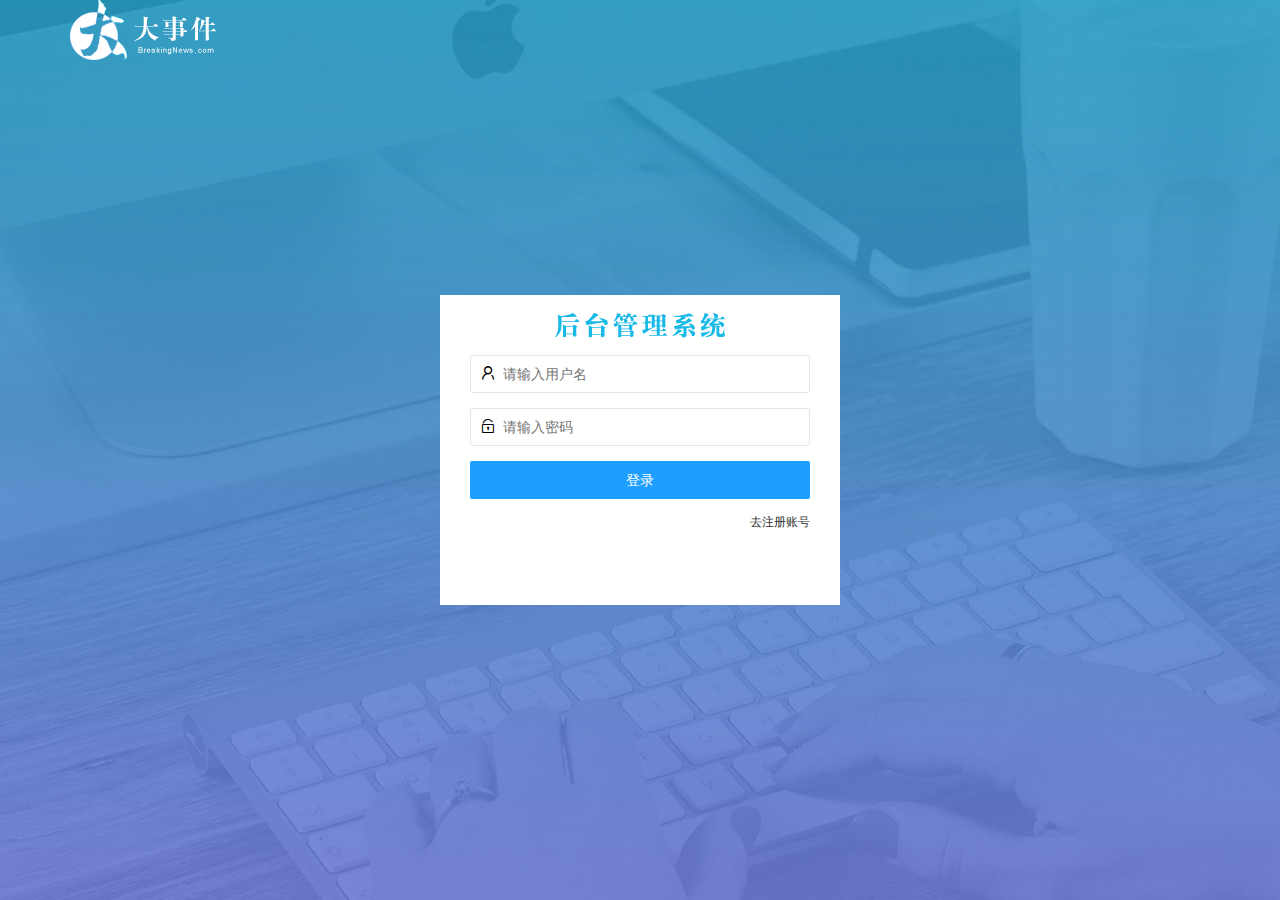
==== commit b90227de: "login is ok" ====
--- a/home/login.html
+++ b/home/login.html
@@ -12,7 +12,76 @@
 </head>
 
 <body>
+    <!-- 头部的 Logo 区域 -->
+    <div class="layui-main">
+        <img src="/assets/images/logo.png" alt="">
+    </div>
 
+
+    <!-- 登录注册区域 -->
+    <div class="loginAndRegBox">
+        <div class="title-box"></div>
+        <!-- 登录 -->
+        <div class="login-box">
+            <form class="layui-form" id="form_login">
+                <!-- 用户名 -->
+                <div class="layui-form-item">
+                    <i class="layui-icon layui-icon-username"></i>
+                    <input type="text" name="username" required lay-verify="required" placeholder="请输入用户名" autocomplete="off" class="layui-input" />
+                </div>
+                <!-- 密码 -->
+                <div class="layui-form-item">
+                    <i class="layui-icon layui-icon-password"></i>
+                    <input type="password" name="password" required lay-verify="required|pwd" placeholder="请输入密码" autocomplete="off" class="layui-input" />
+                </div>
+
+
+                <!-- 登录按钮 -->
+                <div class="layui-form-item">
+                    <!-- 注意：表单提交按钮和普通按钮的区别，就是 lay-submit 属性 -->
+                    <button class="layui-btn layui-btn-fluid layui-btn-normal" lay-submit>登录</button>
+                </div>
+                <div class="layui-form-item links">
+                    <a href="javascript:;" id="link_reg">去注册账号</a>
+                </div>
+            </form>
+        </div>
+        <!-- 注册的div -->
+        <div class="reg-box">
+            <!-- 注册的表单 -->
+
+            <form class="layui-form" id="form_reg">
+
+                <!-- 用户名 -->
+                <div class="layui-form-item">
+                    <i class="layui-icon layui-icon-username"></i>
+                    <input type="text" name="username" required lay-verify="required" placeholder="请输入用户名" autocomplete="off" class="layui-input" />
+                </div>
+                <!-- 密码 -->
+                <div class="layui-form-item">
+                    <i class="layui-icon layui-icon-password"></i>
+                    <input type="password" name="password" required lay-verify="required|pwd" placeholder="请输入密码" autocomplete="off" class="layui-input" />
+                </div>
+                <!-- 密码确认框 -->
+                <div class="layui-form-item">
+                    <i class="layui-icon layui-icon-password"></i>
+                    <input type="password" name="repassword" required lay-verify="required|pwd|repwd" placeholder="再次确认密码" autocomplete="off" class="layui-input" />
+                </div>
+                <!-- 注册按钮 -->
+                <div class="layui-form-item">
+                    <!-- 注意：表单提交按钮和普通按钮的区别，就是 lay-submit 属性 -->
+                    <button class="layui-btn layui-btn-fluid layui-btn-normal" lay-submit>注册</button>
+                </div>
+                <div class="layui-form-item links">
+                    <a href="javascript:;" id="link_login">去登录</a>
+                </div>
+            </form>
+        </div>
+    </div>
 </body>
+<script src="/assets/lib/layui/layui.all.js"></script>
+<script src="/assets/lib/jquery.js"></script>
+<script src="/assets/js/login.js"></script>
+<script src="/assets/js/baseAPI.js"></script>
 
 </html>--- a/assets/css/login.css
+++ b/assets/css/login.css
@@ -0,0 +1,55 @@
+html,
+body {
+    margin: 0;
+    padding: 0;
+    height: 100%;
+    width: 100%;
+    background: url('/assets/images/login_bg.jpg') no-repeat center;
+    background-size: cover;
+}
+
+.loginAndRegBox {
+    width: 400px;
+    height: 310px;
+    background-color: #fff;
+    position: absolute;
+    left: 50%;
+    top: 50%;
+    transform: translate(-50%, -50%);
+}
+
+.title-box {
+    height: 60px;
+    background: url('/assets/images/login_title.png') no-repeat center;
+}
+
+.reg-box {
+    display: none;
+}
+
+.layui-form {
+    padding: 0 30px;
+}
+
+.links {
+    display: flex;
+    justify-content: flex-end;
+}
+
+.links a {
+    font-size: 12px;
+}
+
+.layui-form-item {
+    position: relative;
+}
+
+.layui-icon {
+    position: absolute;
+    left: 10px;
+    top: 10px;
+}
+
+.layui-input {
+    padding-left: 32px;
+}